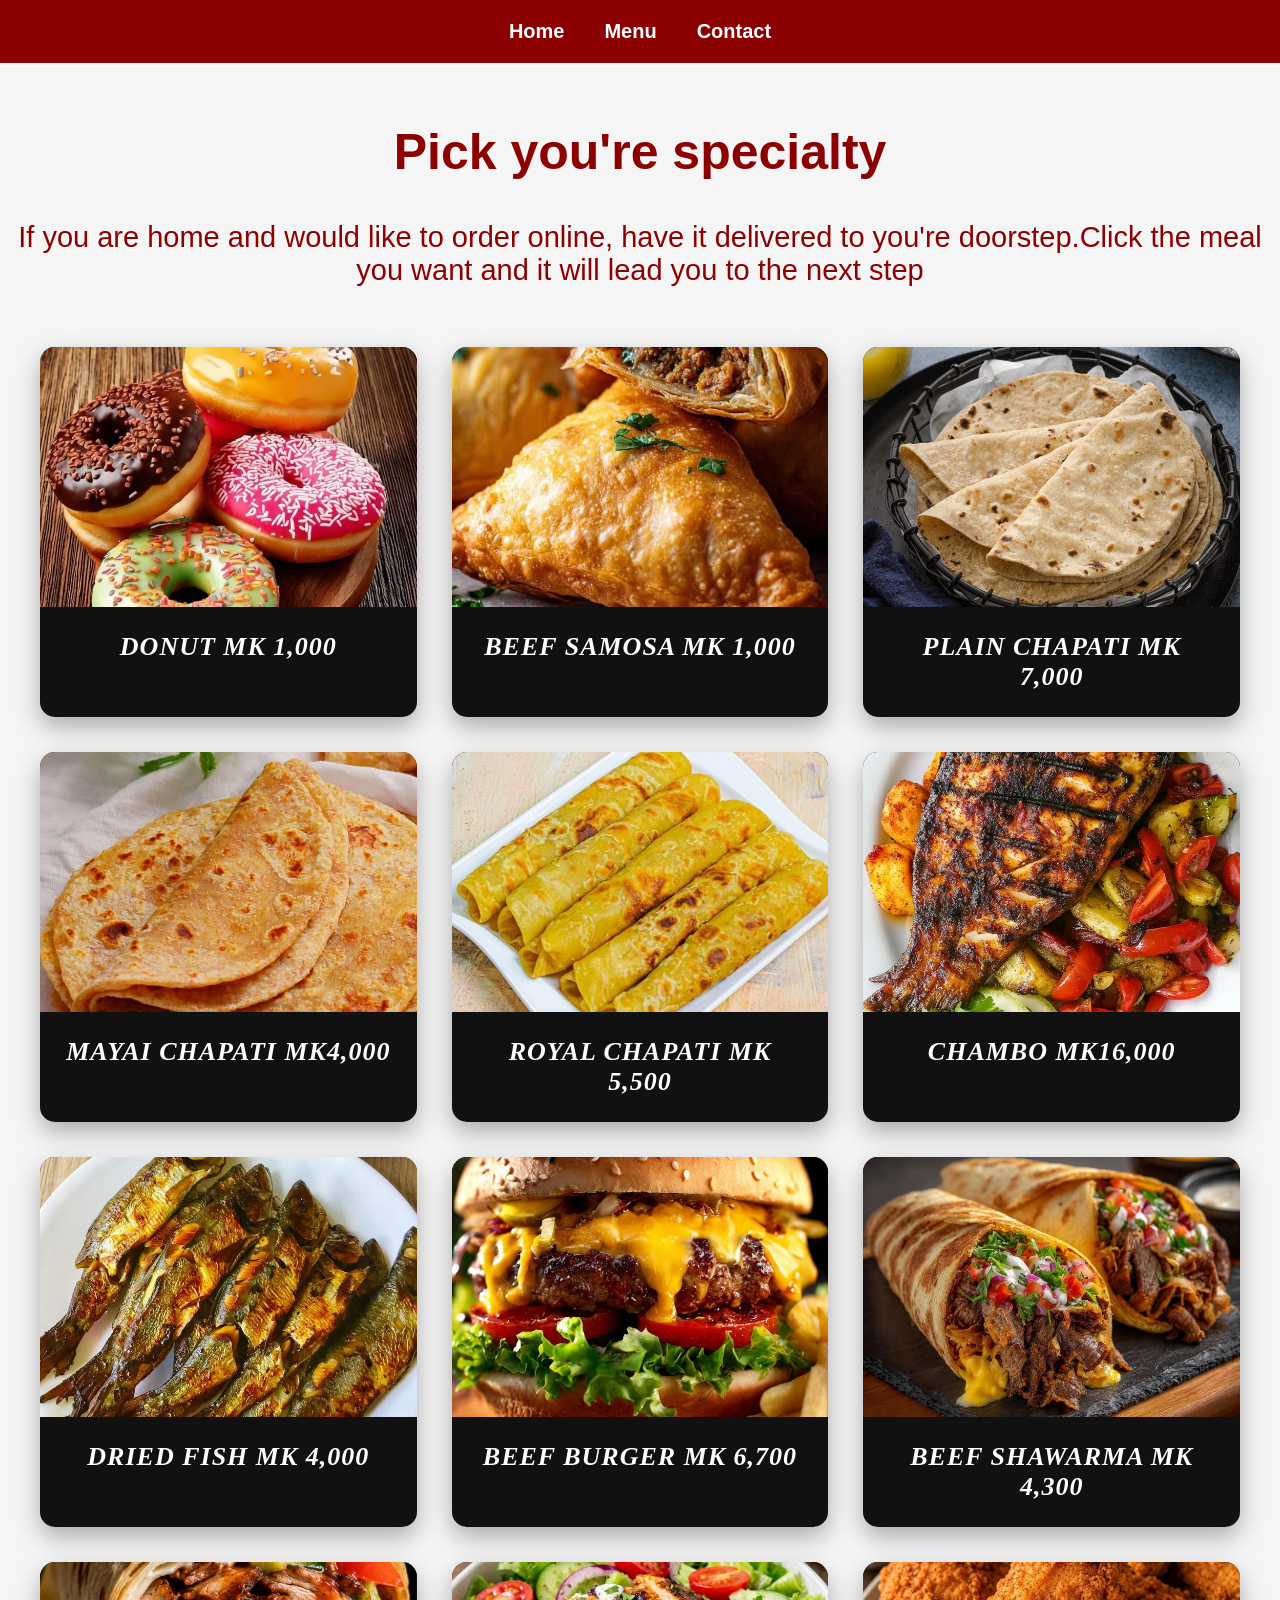
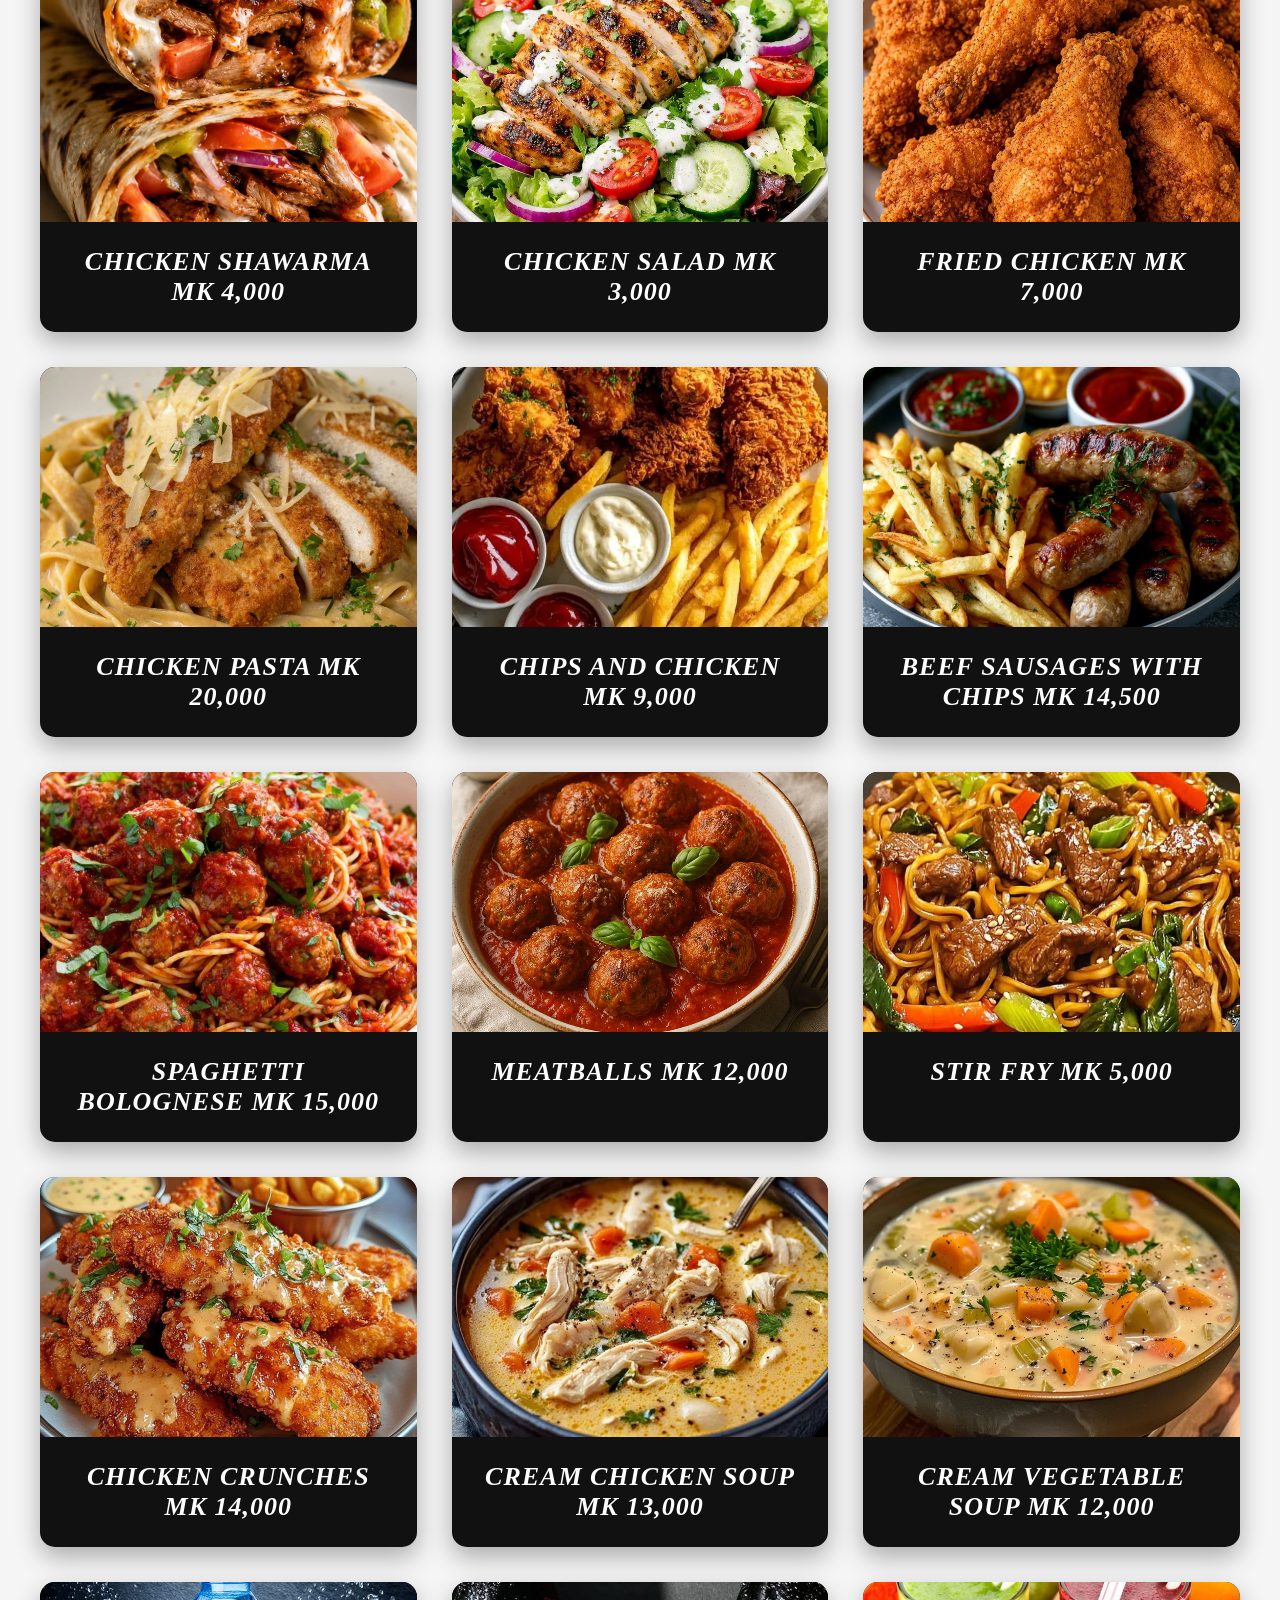
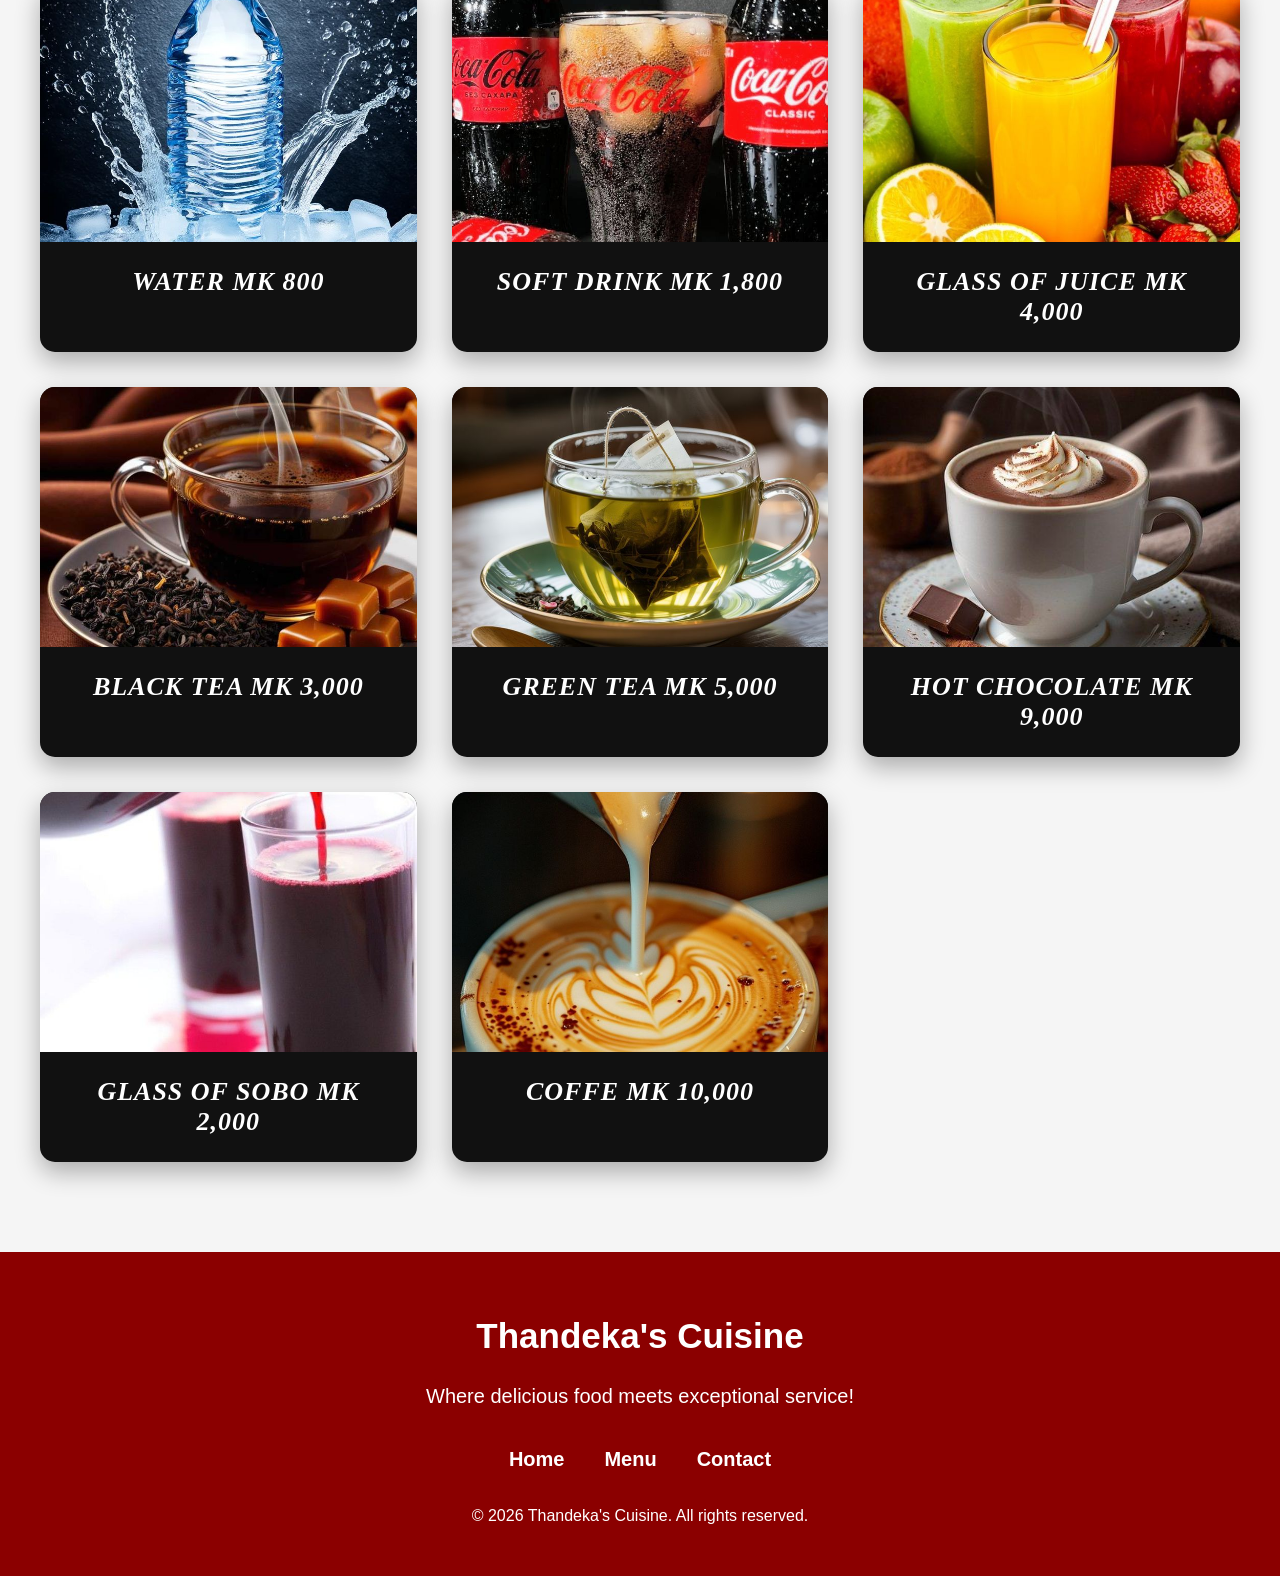
==== menu.html @ aada7449 "First website upload" ====
<!DOCTYPE html>
<html lang="en">
<head>
    <meta charset="UTF-8">
    <meta name="viewport" content="width=device-width, initial-scale=1.0">
    <title>Get yours now</title>
    <link rel="stylesheet" href="style.css">
</head>
<body>
     <nav class="navbar">
        <ul>
            <li><a href="index.html">Home</a></li>
            <li><a href="menu.html">Menu</a></li>
            <li><a href="contact.html">Contact</a></li>
        </ul>
    </nav>
     <section class="menu-container">
        <h2>Pick you're specialty</h2>
        <p class="menu-para">If you are home and would like to order online, have it delivered to you're doorstep.Click the meal you want and it will lead you to the next step</p>

        <div class="ziky">

            <a href="contact.html" class="menu-card">
                <img src="donuts.jpeg" alt="Breakfast Special">
                <div class="menu-title">Donut MK 1,000</div>
            </a>

            <a href="contact.html" class="menu-card">
                <img src="beefsamosa.jpeg" alt="Chapati Meals">
                <div class="menu-title">Beef Samosa MK 1,000</div>
            </a>

            <a href="contact.html" class="menu-card">
                <img src="plainchapati.jpeg" alt="Main Meals">
                <div class="menu-title">Plain chapati Mk 7,000</div>
            </a>

            <a href="contact.html" class="menu-card">
                <img src="mayaichapati.jpeg" alt="Soups">
                <div class="menu-title">Mayai chapati MK4,000</div>
            </a>

            <a href="contact.html" class="menu-card">
                <img src="royalchapati.jpeg" alt="Pasta and Light Meals">
                <div class="menu-title">Royal chapati MK 5,500</div>
            </a>

            <a href="contact.html" class="menu-card">
                <img src="chambo.jpeg" alt="Drinks">
                <div class="menu-title">Chambo MK16,000</div>
            </a>
              <a href="contact.html" class="menu-card">
                <img src="driedfish.jpeg" alt="Drinks">
                <div class="menu-title">Dried fish MK 4,000 </div>
            </a>

              <a href="contact.html" class="menu-card">
                <img src="burger.jpeg" alt="Drinks">
                <div class="menu-title">Beef Burger MK 6,700</div>
            </a>

              <a href="contact.html" class="menu-card">
                <img src="Beef Shawarma.jpeg" alt="Drinks">
                <div class="menu-title">Beef Shawarma MK 4,300</div>
            </a>
              <a href="contact.html" class="menu-card">
                <img src="Chicken Shawarma.jpeg" alt="Drinks">
                <div class="menu-title">Chicken Shawarma Mk 4,000</div>
            </a>
              <a href="contact.html" class="menu-card">
                <img src="chickensalad.jpeg" alt="Drinks">
                <div class="menu-title">Chicken salad Mk 3,000</div>
            </a>
             <a href="contact.html" class="menu-card">
                <img src="chicken.jpeg" alt="Drinks">
                <div class="menu-title">Fried chicken MK 7,000</div>
            </a>
              <a href="contact.html" class="menu-card">
                <img src="chickenpasta.jpeg" alt="Drinks">
                <div class="menu-title">Chicken Pasta Mk 20,000
                </div>
            </a>
              <a href="contact.html" class="menu-card">
                <img src="chipsnchic.jpeg" alt="Drinks">
                <div class="menu-title">Chips and chicken Mk 9,000</div>
            </a>
              <a href="contact.html" class="menu-card">
                <img src="sausage.jpeg" alt="Drinks">
                <div class="menu-title">Beef sausages with chips MK 14,500</div>
            </a>
              <a href="contact.html" class="menu-card">
                <img src="spagheti.jpeg" alt="Drinks">
                <div class="menu-title">Spaghetti Bolognese MK 15,000</div>
            </a>
             <a href="contact.html" class="menu-card">
                <img src="meatballs.jpeg" alt="Drinks">
                <div class="menu-title">Meatballs MK 12,000</div>
            </a>
             <a href="contact.html" class="menu-card">
                <img src="stir.jpeg" alt="Drinks">
                <div class="menu-title">Stir fry MK 5,000</div>
            </a>
             <a href="contact.html" class="menu-card">
                <img src="chickencrunches.jpeg" alt="Drinks">
                <div class="menu-title">Chicken Crunches MK 14,000</div>
            </a>
             <a href="contact.html" class="menu-card">
                <img src="chickensoup.jpeg" alt="Drinks">
                <div class="menu-title">Cream Chicken soup MK 13,000</div>
            </a>
             <a href="contact.html" class="menu-card">
                <img src="vegesoup.jpeg" alt="Drinks">
                <div class="menu-title">Cream Vegetable soup MK 12,000</div>
            </a>
             <a href="contact.html" class="menu-card">
                <img src="water.jpeg" alt="Drinks">
                <div class="menu-title">water MK 800</div>
            </a>
             <a href="contact.html" class="menu-card">
                <img src="softdrinks.jpeg" alt="Drinks">
                <div class="menu-title">Soft drink MK 1,800</div>
            </a>
             <a href="contact.html" class="menu-card">
                <img src="juice.jpeg" alt="Drinks">
                <div class="menu-title">Glass of juice MK 4,000</div>
            </a>
             <a href="contact.html" class="menu-card">
                <img src="blacktea.jpeg" alt="Drinks">
                <div class="menu-title">Black tea MK 3,000</div>
            </a>
             <a href="contact.html" class="menu-card">
                <img src="greentea.jpeg" alt="Drinks">
                <div class="menu-title">Green tea MK 5,000</div>
            </a>
             <a href="contact.html" class="menu-card">
                <img src="hotchoco.jpeg" alt="Drinks">
                <div class="menu-title">Hot chocolate MK 9,000</div>
            </a>
             <a href="contact.html" class="menu-card">
                <img src="sobo.jpeg" alt="Drinks">
                <div class="menu-title">Glass of sobo MK 2,000</div>
            </a>
             <a href="contact.html" class="menu-card">
                <img src="coffe2.jpeg" alt="Drinks">
                <div class="menu-title">Coffe Mk 10,000</div>
            </a>
           
        </div>
    </section>       
<footer class="blair">
  <h2>Thandeka's Cuisine</h2>
  <p class="foot-para">Where delicious food meets exceptional service!</p>

  <nav class="navbar">
        <ul>
            <li><a href="index.html">Home</a></li>
            <li><a href="menu.html">Menu</a></li>
            <li><a href="contact.html">Contact</a></li>
        </ul>
    </nav>
  <p>&copy; 2026 Thandeka's Cuisine. All rights reserved.</p>
  </footer>
</body>
</html>
---- style.css ----
/* ===== BODY ===== */
body{
    margin:0;
    font-family:Arial, Helvetica, sans-serif;
    background:#f5f5f5;
}


/* ===== NAVIGATION ===== */
.navbar{
    background:darkred;
    position:sticky;
    top:0;
    z-index:1000;
}


.navbar ul{
    display:flex;
    justify-content:center;
    align-items:center;
    gap:40px;
    list-style:none;
    margin:0;
    padding:20px;
}


.navbar ul li a{
    color:white;
    text-decoration:none;
    font-size:20px;
    font-weight:bold;
    transition:.3s;
}


.navbar ul li a:hover{
    color:#d4af37;
}


/* ===== HERO SLIDESHOW ===== */
.hero{
    height:400px;
    position:relative;
    overflow:hidden;
}


.slide{
    position:absolute;
    width:100%;
    height:100%;
    background-size:cover;
    background-position:center;
    opacity:0;
    transition:opacity 1.5s ease;
}


/* First image visible */
.slide:first-child{
    opacity:1;
}


/* Active slide */
.slide.active{
    opacity:1;
}


/* Dark overlay */
.hero::after{
    content:"";
    position:absolute;
    inset:0;
    background:rgba(0,0,0,0.45);
}


/* Hero text */
.hero-content{
    position:absolute;
    top:50%;
    left:50%;
    transform:translate(-50%,-50%);
    text-align:center;
    color:white;
    z-index:2;
    width:80%;
}


.hero-content h1{
    font-size:70px;
    margin:0 0 20px;
    text-transform:uppercase;
}


.hero-content p{
    font-size:28px;
    line-height:1.5;
}



/* ===== MENU SECTION ===== */
.menu-container h2{
    text-align:center;
    font-size:50px;
    color:darkred;
    margin:60px 0 40px;
}



/* ===== MENU GRID ===== */
.ziky{
    display:grid;
    grid-template-columns:repeat(3,1fr);
    gap:35px;
    max-width:1200px;
    margin:auto;
    padding:30px;
}



/* ===== MENU CARDS ===== */
.menu-card{
    text-decoration:none;
    color:white;
    background:#111;
    border-radius:15px;
    overflow:hidden;
    box-shadow:0 10px 25px rgba(0,0,0,.3);
    transition:.4s ease;
}
/* Contact Form */
.form-card{
    width: 500px;
    margin: 60px auto;
    padding: 35px;
    background: black;
    border-radius: 15px;
    box-shadow: 0 8px 20px rgba(0,0,0,0.15);
    font-family: Arial, sans-serif;
}

.form-card h1{
    text-align: center;
    color: darkred;
    margin-bottom: 25px;
}

.form-group{
    display: flex;
    flex-direction: column;
}

.form-group label{
    font-weight: bold;
    margin-bottom: 8px;
    color: white;
}

.form-group input,
.form-group textarea{
    width: 100%;
    padding: 14px;
    margin-bottom: 20px;
    border: 1px solid #ccc;
    border-radius: 8px;
    font-size: 16px;
    box-sizing: border-box;
    transition: 0.3s;
}

.form-group input:focus,
.form-group textarea:focus{
    border-color: darkred;
    outline: none;
    box-shadow: 0 0 8px rgba(212,175,55,0.4);
}

.form-group textarea{
    min-height: 120px;
    resize: vertical;
}

.form-group button{
    background: darkred;
    color: white;
    border: none;
    padding: 15px;
    font-size: 18px;
    border-radius: 8px;
    cursor: pointer;
    transition: 0.3s;
}

.form-group button:hover{
    background: darkred;
    transform: translateY(-2px);
}

.menu-card:hover{
    transform:translateY(-12px);
    box-shadow:0 20px 35px rgba(0,0,0,.5);
}



/* ===== MENU IMAGE ===== */
.menu-card img{
    width:100%;
    height:260px;
    object-fit:cover;
    display:block;
    transition:.5s;
}


.menu-card:hover img{
    transform:scale(1.12);
}



/* ===== MENU TITLE ===== */
.menu-title{
    font-family: "Georgia", serif;
    font-style:italic;
    padding:25px;
    text-align:center;
    font-size:26px;
    font-weight:bold;
    text-transform:uppercase;
    letter-spacing:1px;
}
.order-now{
    text-align:center;
    margin:50px 0;
    color:darkred;
    padding:50px 0;
}
.thom{
  display:inline-block;
    background:black;
    color:white;
    padding:15px 30px;
    font-size:20px;
    border-radius:10px;
    transition:.3s;
}

/* ===== FOOTER ===== */
.blair{
    background:darkred;
    color:white;
    text-align:center;
    padding:35px;
    margin-top:60px;
}


.blair h2{
    font-size:35px;
}
.mimi{
    color:#d4af37;
    text-decoration:none;
    transition:.3s;
}
.menu-para{
    text-align:center;
    font-size:29px;
    color:darkred;
    margin-bottom:30px;
}
.foot-para{
    font-size:20px;
    margin-bottom:20px;
}
/* ===== MOBILE RESPONSIVE ===== */
@media(max-width:768px){

    .navbar ul{
        flex-direction:column;
        gap:15px;
    }


    .hero{
        height:500px;
    }


    .hero-content h1{
        font-size:40px;
    }


    .hero-content p{
        font-size:18px;
    }


    .ziky{
        grid-template-columns:1fr;
    }


    .menu-container h2{
        font-size:35px;
    }

}
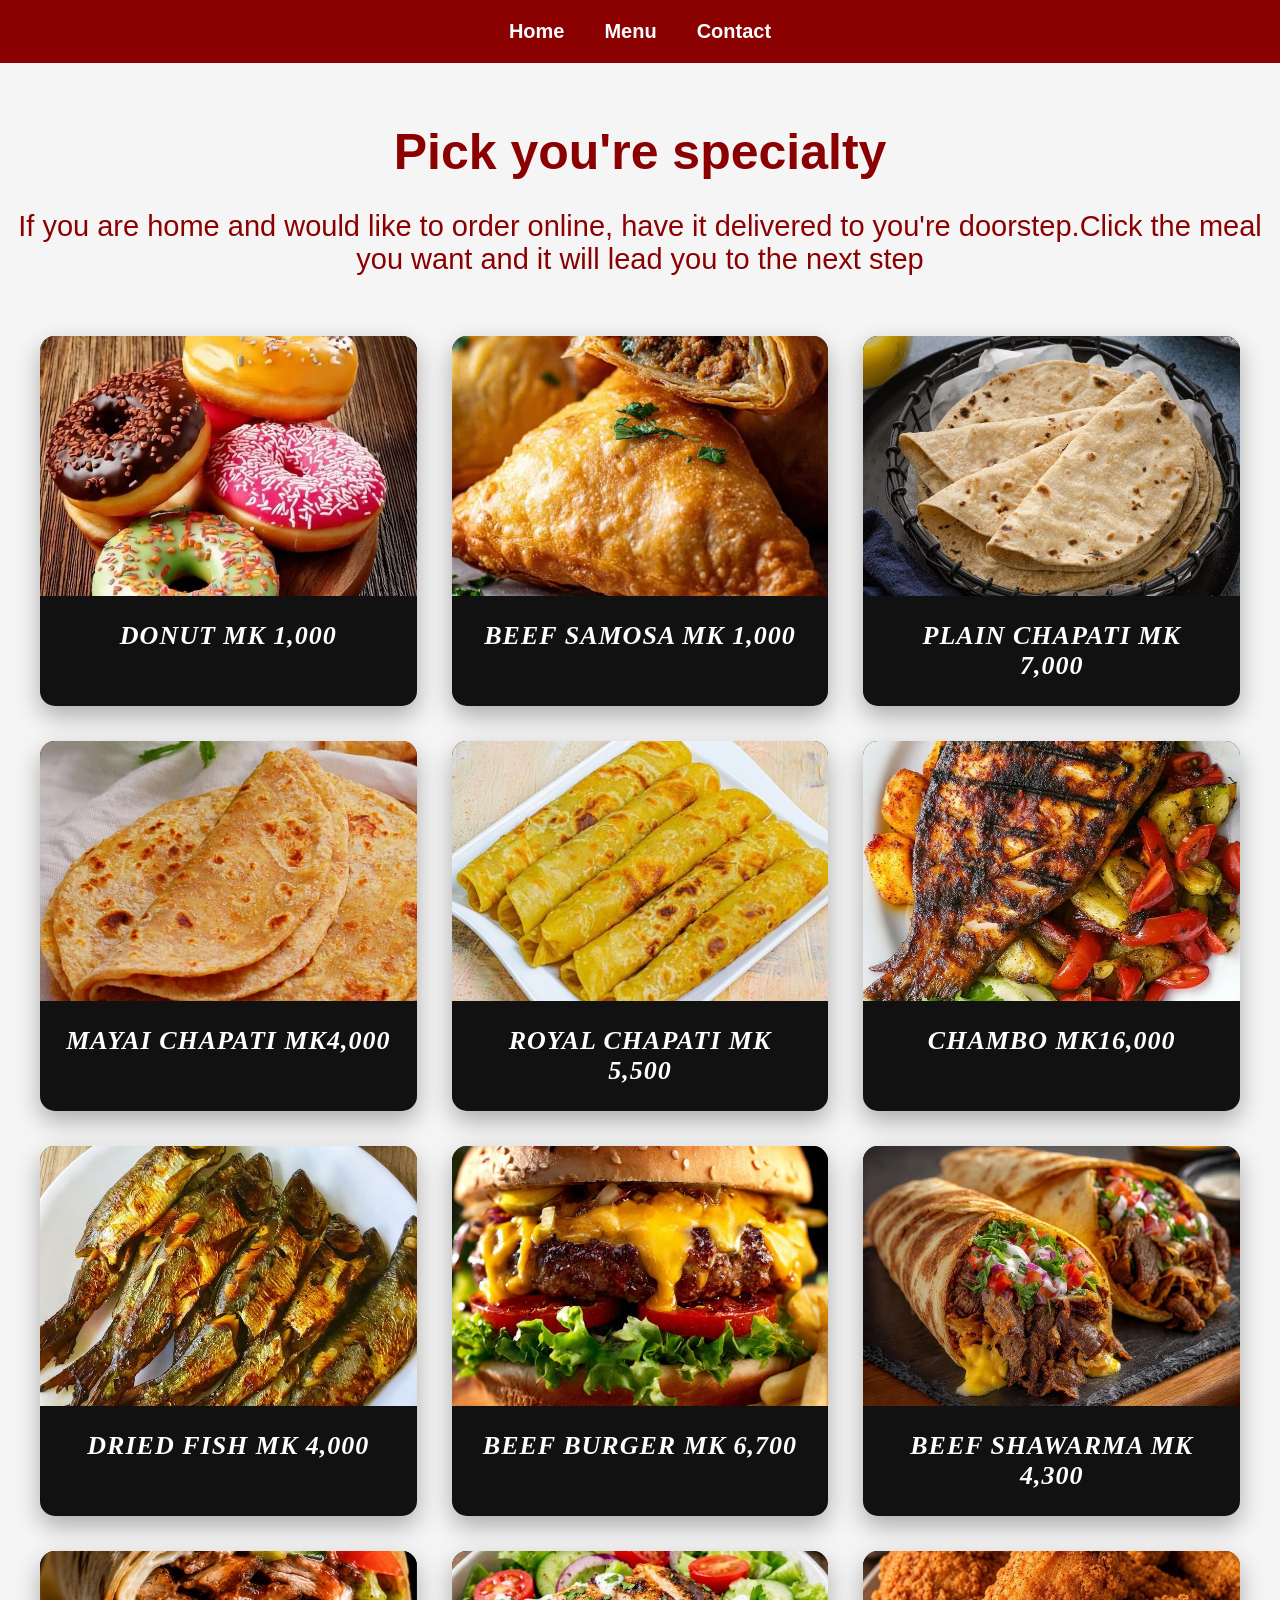
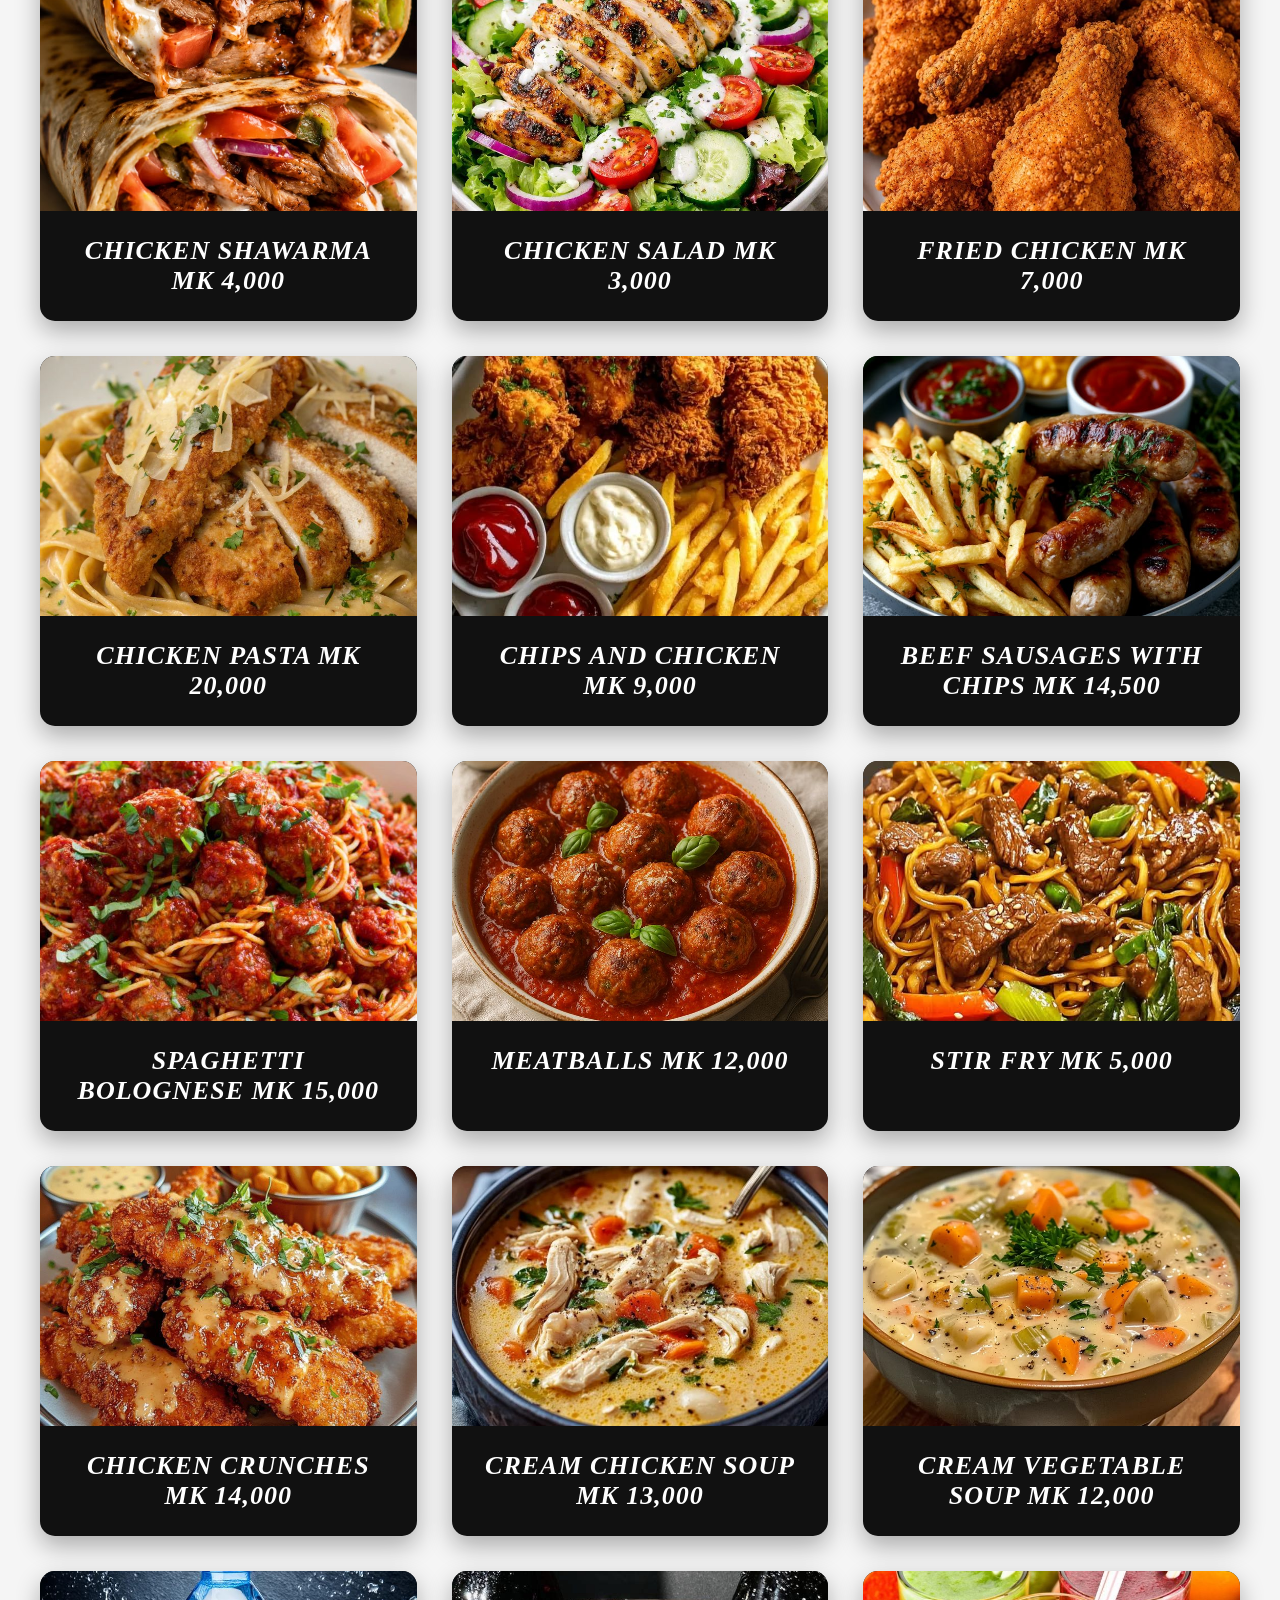
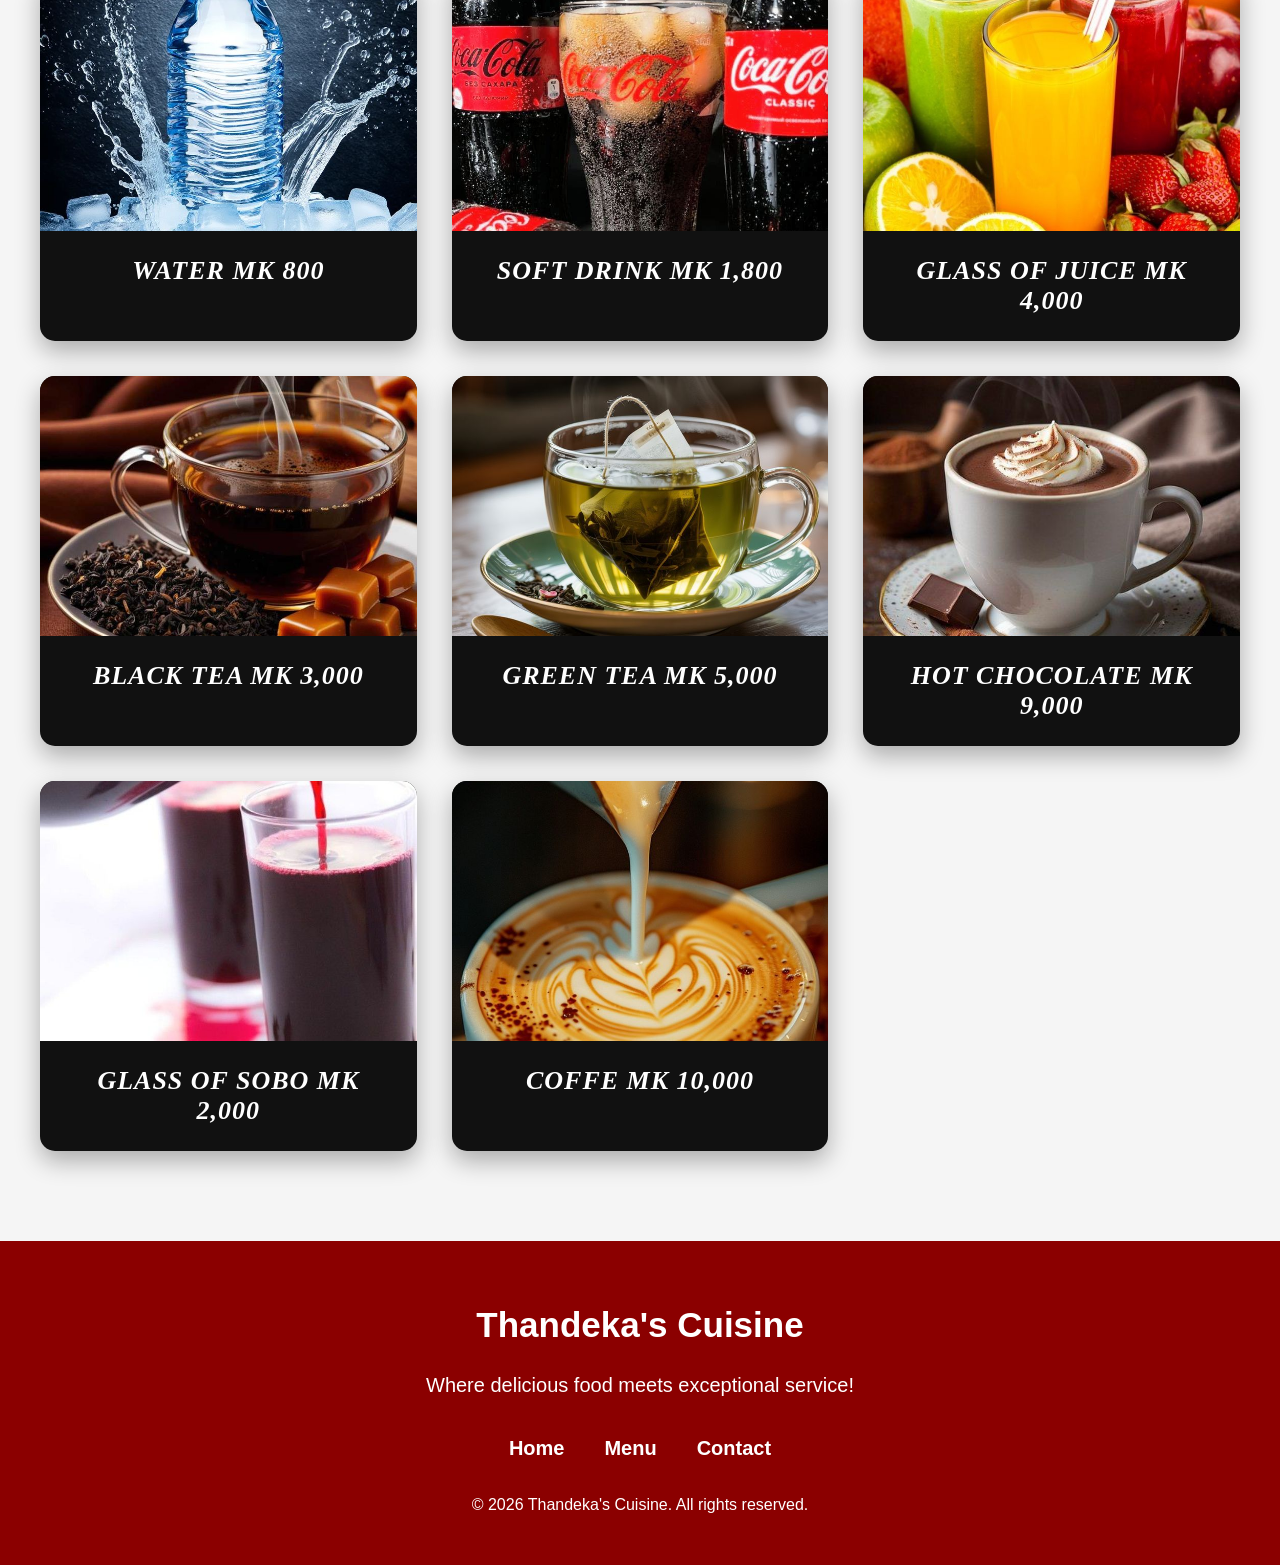
==== commit 8a3dc112: "Made website responsive" ====
--- a/menu.html
+++ b/menu.html
@@ -159,6 +159,7 @@
         </ul>
     </nav>
   <p>&copy; 2026 Thandeka's Cuisine. All rights reserved.</p>
+
   </footer>
 </body>
 </html>
--- a/style.css
+++ b/style.css
@@ -3,8 +3,8 @@
     margin:0;
     font-family:Arial, Helvetica, sans-serif;
     background:#f5f5f5;
-}
-
+    overflow-x:hidden;
+}
 
 /* ===== NAVIGATION ===== */
 .navbar{
@@ -13,7 +13,6 @@
     top:0;
     z-index:1000;
 }
-
 
 .navbar ul{
     display:flex;
@@ -25,7 +24,6 @@
     padding:20px;
 }
 
-
 .navbar ul li a{
     color:white;
     text-decoration:none;
@@ -34,19 +32,16 @@
     transition:.3s;
 }
 
-
 .navbar ul li a:hover{
     color:#d4af37;
 }
 
-
-/* ===== HERO SLIDESHOW ===== */
+/* ===== HERO ===== */
 .hero{
     height:400px;
     position:relative;
     overflow:hidden;
 }
-
 
 .slide{
     position:absolute;
@@ -58,29 +53,21 @@
     transition:opacity 1.5s ease;
 }
 
-
-/* First image visible */
 .slide:first-child{
     opacity:1;
 }
 
-
-/* Active slide */
 .slide.active{
     opacity:1;
 }
 
-
-/* Dark overlay */
 .hero::after{
     content:"";
     position:absolute;
     inset:0;
-    background:rgba(0,0,0,0.45);
-}
-
-
-/* Hero text */
+    background:rgba(0,0,0,.45);
+}
+
 .hero-content{
     position:absolute;
     top:50%;
@@ -92,32 +79,32 @@
     width:80%;
 }
 
-
 .hero-content h1{
     font-size:70px;
     margin:0 0 20px;
     text-transform:uppercase;
 }
 
-
 .hero-content p{
     font-size:28px;
     line-height:1.5;
 }
 
-
-
-/* ===== MENU SECTION ===== */
+/* ===== MENU ===== */
 .menu-container h2{
     text-align:center;
     font-size:50px;
     color:darkred;
-    margin:60px 0 40px;
-}
-
-
-
-/* ===== MENU GRID ===== */
+    margin:60px 0 20px;
+}
+
+.menu-para{
+    text-align:center;
+    font-size:29px;
+    color:darkred;
+    margin-bottom:30px;
+}
+
 .ziky{
     display:grid;
     grid-template-columns:repeat(3,1fr);
@@ -127,9 +114,6 @@
     padding:30px;
 }
 
-
-
-/* ===== MENU CARDS ===== */
 .menu-card{
     text-decoration:none;
     color:white;
@@ -137,74 +121,7 @@
     border-radius:15px;
     overflow:hidden;
     box-shadow:0 10px 25px rgba(0,0,0,.3);
-    transition:.4s ease;
-}
-/* Contact Form */
-.form-card{
-    width: 500px;
-    margin: 60px auto;
-    padding: 35px;
-    background: black;
-    border-radius: 15px;
-    box-shadow: 0 8px 20px rgba(0,0,0,0.15);
-    font-family: Arial, sans-serif;
-}
-
-.form-card h1{
-    text-align: center;
-    color: darkred;
-    margin-bottom: 25px;
-}
-
-.form-group{
-    display: flex;
-    flex-direction: column;
-}
-
-.form-group label{
-    font-weight: bold;
-    margin-bottom: 8px;
-    color: white;
-}
-
-.form-group input,
-.form-group textarea{
-    width: 100%;
-    padding: 14px;
-    margin-bottom: 20px;
-    border: 1px solid #ccc;
-    border-radius: 8px;
-    font-size: 16px;
-    box-sizing: border-box;
-    transition: 0.3s;
-}
-
-.form-group input:focus,
-.form-group textarea:focus{
-    border-color: darkred;
-    outline: none;
-    box-shadow: 0 0 8px rgba(212,175,55,0.4);
-}
-
-.form-group textarea{
-    min-height: 120px;
-    resize: vertical;
-}
-
-.form-group button{
-    background: darkred;
-    color: white;
-    border: none;
-    padding: 15px;
-    font-size: 18px;
-    border-radius: 8px;
-    cursor: pointer;
-    transition: 0.3s;
-}
-
-.form-group button:hover{
-    background: darkred;
-    transform: translateY(-2px);
+    transition:.4s;
 }
 
 .menu-card:hover{
@@ -212,9 +129,6 @@
     box-shadow:0 20px 35px rgba(0,0,0,.5);
 }
 
-
-
-/* ===== MENU IMAGE ===== */
 .menu-card img{
     width:100%;
     height:260px;
@@ -223,16 +137,12 @@
     transition:.5s;
 }
 
-
 .menu-card:hover img{
     transform:scale(1.12);
 }
 
-
-
-/* ===== MENU TITLE ===== */
 .menu-title{
-    font-family: "Georgia", serif;
+    font-family:Georgia, serif;
     font-style:italic;
     padding:25px;
     text-align:center;
@@ -241,81 +151,256 @@
     text-transform:uppercase;
     letter-spacing:1px;
 }
+
+/* ===== ORDER SECTION ===== */
 .order-now{
     text-align:center;
     margin:50px 0;
     color:darkred;
-    padding:50px 0;
-}
+    padding:50px 20px;
+}
+
 .thom{
-  display:inline-block;
+    display:inline-block;
     background:black;
     color:white;
+    text-decoration:none;
     padding:15px 30px;
     font-size:20px;
     border-radius:10px;
     transition:.3s;
 }
 
+.thom:hover{
+    background:darkred;
+}
+
+/* ===== CONTACT FORM ===== */
+.form-card{
+    width:90%;
+    max-width:500px;
+    margin:60px auto;
+    padding:35px;
+    background:black;
+    border-radius:15px;
+    box-shadow:0 8px 20px rgba(0,0,0,.15);
+}
+
+.form-card h1{
+    text-align:center;
+    color:darkred;
+    margin-bottom:25px;
+}
+
+.form-group{
+    display:flex;
+    flex-direction:column;
+}
+
+.form-group label{
+    color:white;
+    font-weight:bold;
+    margin-bottom:8px;
+}
+
+.form-group input,
+.form-group textarea{
+    width:100%;
+    padding:14px;
+    margin-bottom:20px;
+    border:1px solid #ccc;
+    border-radius:8px;
+    font-size:16px;
+    box-sizing:border-box;
+}
+
+.form-group input:focus,
+.form-group textarea:focus{
+    outline:none;
+    border-color:darkred;
+    box-shadow:0 0 8px rgba(212,175,55,.4);
+}
+
+.form-group textarea{
+    min-height:120px;
+    resize:vertical;
+}
+
+.form-group button{
+    background:darkred;
+    color:white;
+    border:none;
+    padding:15px;
+    font-size:18px;
+    border-radius:8px;
+    cursor:pointer;
+    transition:.3s;
+}
+
+.form-group button:hover{
+    transform:translateY(-2px);
+}
+
 /* ===== FOOTER ===== */
 .blair{
     background:darkred;
     color:white;
     text-align:center;
-    padding:35px;
+    padding:35px 20px;
     margin-top:60px;
 }
-
 
 .blair h2{
     font-size:35px;
 }
+
+.foot-para{
+    font-size:20px;
+    margin-bottom:20px;
+}
+
 .mimi{
     color:#d4af37;
     text-decoration:none;
-    transition:.3s;
-}
-.menu-para{
-    text-align:center;
-    font-size:29px;
-    color:darkred;
-    margin-bottom:30px;
-}
-.foot-para{
-    font-size:20px;
-    margin-bottom:20px;
-}
-/* ===== MOBILE RESPONSIVE ===== */
-@media(max-width:768px){
+}
+
+/* ========================= */
+/* ===== TABLET (992px) ===== */
+/* ========================= */
+@media (max-width:992px){
+
+    .ziky{
+        grid-template-columns:repeat(2,1fr);
+    }
+
+    .hero-content h1{
+        font-size:50px;
+    }
+
+    .hero-content p{
+        font-size:22px;
+    }
+}
+
+/* ========================= */
+/* ===== MOBILE (768px) ===== */
+/* ========================= */
+@media (max-width:768px){
 
     .navbar ul{
         flex-direction:column;
         gap:15px;
-    }
-
+        padding:15px;
+    }
+
+    .navbar ul li a{
+        font-size:18px;
+    }
 
     .hero{
-        height:500px;
-    }
-
+        height:300px;
+    }
+
+    .hero-content{
+        width:90%;
+    }
 
     .hero-content h1{
-        font-size:40px;
-    }
-
+        font-size:32px;
+        margin-bottom:10px;
+    }
 
     .hero-content p{
-        font-size:18px;
-    }
-
+        font-size:16px;
+    }
+
+    .menu-container h2{
+        font-size:32px;
+        margin-top:40px;
+    }
+
+    .menu-para{
+        font-size:20px;
+        padding:0 15px;
+    }
 
     .ziky{
         grid-template-columns:1fr;
-    }
-
+        gap:25px;
+        padding:20px;
+    }
+
+    .menu-card img{
+        height:220px;
+    }
+
+    .menu-title{
+        font-size:22px;
+        padding:20px;
+    }
+
+    .form-card{
+        width:90%;
+        padding:25px;
+    }
+
+    .form-card h1{
+        font-size:28px;
+    }
+
+    .form-group input,
+    .form-group textarea{
+        font-size:15px;
+    }
+
+    .thom{
+        display:block;
+        width:80%;
+        margin:auto;
+        text-align:center;
+    }
+
+    .blair h2{
+        font-size:28px;
+    }
+
+    .foot-para{
+        font-size:16px;
+    }
+}
+
+/* ========================= */
+/* ===== SMALL PHONES ===== */
+/* ========================= */
+@media (max-width:480px){
+
+    .hero{
+        height:250px;
+    }
+
+    .hero-content h1{
+        font-size:26px;
+    }
+
+    .hero-content p{
+        font-size:14px;
+    }
 
     .menu-container h2{
-        font-size:35px;
-    }
-
+        font-size:28px;
+    }
+
+    .menu-title{
+        font-size:20px;
+    }
+
+    .thom{
+        width:100%;
+        padding:14px;
+        font-size:18px;
+    }
+
+    .blair h2{
+        font-size:24px;
+    }
 }
